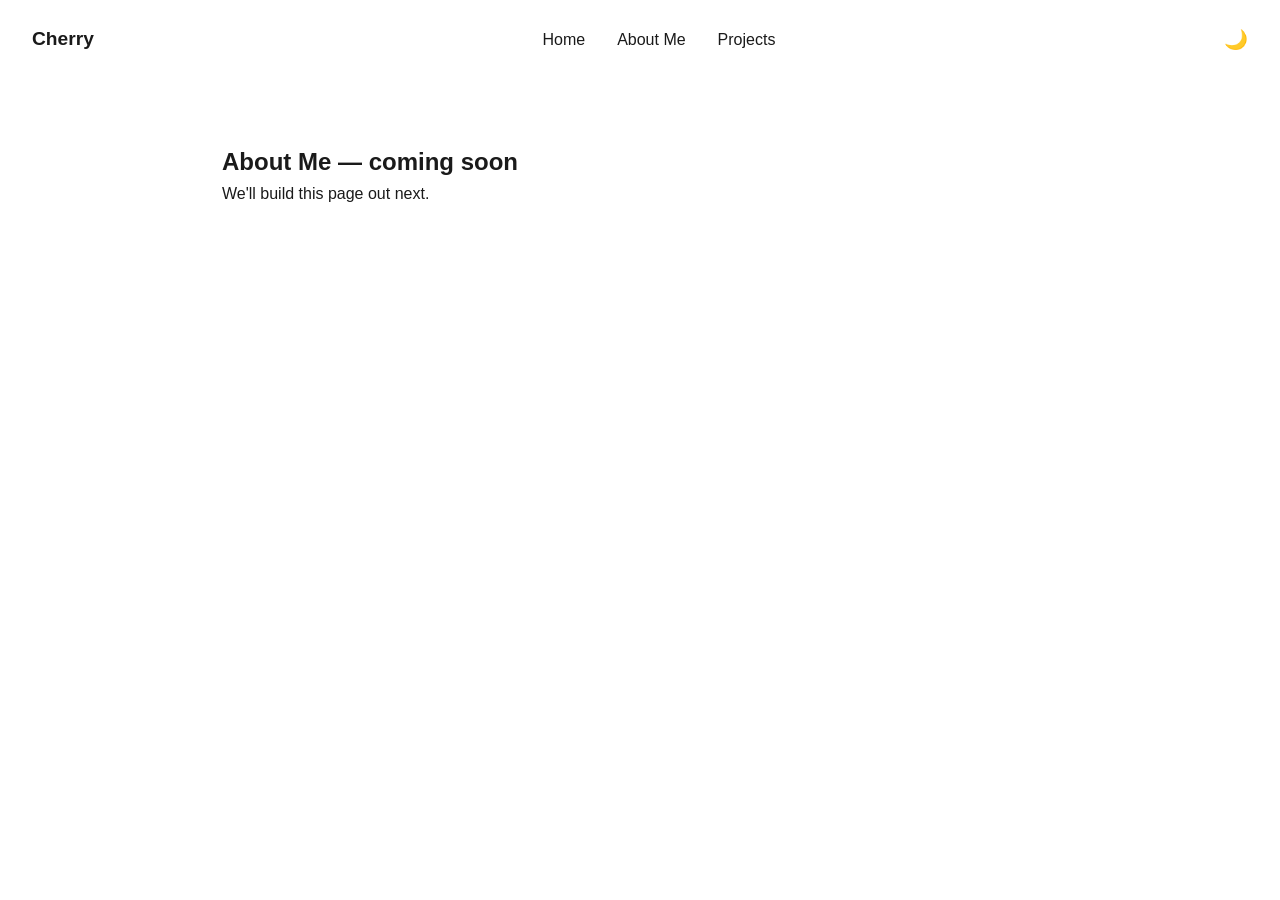
==== about.html @ 8cc90013 "redid main page main page rebranded with pages attached" ====
<!DOCTYPE html>
<html lang="en">
<head>
  <meta charset="UTF-8">
  <meta name="viewport" content="width=device-width, initial-scale=1.0">
  <title>About Me — Cherry</title>
  <link rel="stylesheet" href="style.css">
</head>
<body>

  <nav>
    <div class="logo">Cherry</div>
    <ul class="nav-links">
      <li><a href="index.html">Home</a></li>
      <li><a href="about.html">About Me</a></li>
      <li><a href="projects.html">Projects</a></li>
    </ul>
    <button id="dark-toggle" aria-label="Toggle dark mode">🌙</button>
  </nav>

  <section>
    <h1>About Me — coming soon</h1>
    <p>We'll build this page out next.</p>
  </section>

  <script src="script.js"></script>
</body>
</html>
---- style.css ----
/* AI USAGE NOTE: Carousel fade effect, marquee, and click-grid card styling
   adapted from a Claude suggestion, modeled on staggercoffee.com. Colors
   and spacing adjusted by me. */

:root {
  --bg: #ffffff;
  --text: #1a1a1a;
  --accent: #d97757;
  --card-bg: #f5f3f0;
}

body.dark {
  --bg: #1a1a1a;
  --text: #f5f3f0;
  --card-bg: #2a2a2a;
}

* {
  margin: 0;
  padding: 0;
  box-sizing: border-box;
}

body {
  font-family: 'Helvetica Neue', Arial, sans-serif;
  background: var(--bg);
  color: var(--text);
  transition: background 0.3s, color 0.3s;
  line-height: 1.6;
}

nav {
  display: flex;
  justify-content: space-between;
  align-items: center;
  padding: 1.5rem 2rem;
  position: sticky;
  top: 0;
  background: var(--bg);
  z-index: 10;
}

.logo {
  font-weight: bold;
  font-size: 1.2rem;
}

.nav-links {
  display: flex;
  list-style: none;
  gap: 2rem;
}

.nav-links a {
  color: var(--text);
  text-decoration: none;
}

#dark-toggle {
  background: none;
  border: none;
  font-size: 1.2rem;
  cursor: pointer;
}

/* Hero carousel */
.hero-carousel {
  position: relative;
  width: 100%;
  height: 60vh;
  overflow: hidden;
}

.hero-slide {
  position: absolute;
  top: 0;
  left: 0;
  width: 100%;
  height: 100%;
  object-fit: cover;
  opacity: 0;
  transition: opacity 1s ease-in-out;
}

.hero-slide.active {
  opacity: 1;
}

.hero-overlay {
  position: absolute;
  bottom: 2rem;
  left: 2rem;
  color: white;
  text-shadow: 0 2px 6px rgba(0,0,0,0.6);
  z-index: 2;
}

.hero-overlay h1 {
  font-size: 2.5rem;
}

/* Marquee */
.marquee {
  overflow: hidden;
  white-space: nowrap;
  background: var(--accent);
  color: white;
  padding: 0.5rem 0;
}

.marquee-content {
  display: inline-block;
  animation: scroll 15s linear infinite;
}

@keyframes scroll {
  from { transform: translateX(100%); }
  to { transform: translateX(-100%); }
}

/* Clickable photo grid */
.grid-section {
  padding: 3rem 2rem;
}

.click-grid {
  display: grid;
  grid-template-columns: repeat(auto-fit, minmax(250px, 1fr));
  gap: 1.5rem;
  max-width: 900px;
  margin: 0 auto;
}

.click-card {
  text-decoration: none;
  color: var(--text);
  background: var(--card-bg);
  border-radius: 10px;
  overflow: hidden;
  transition: transform 0.2s;
  text-align: center;
}

.click-card:hover {
  transform: translateY(-5px);
}

.click-card img {
  width: 100%;
  height: 200px;
  object-fit: cover;
}

.click-card p {
  padding: 1rem;
  font-weight: bold;
}

/* Footer */
footer {
  text-align: center;
  padding: 3rem 2rem;
  background: var(--card-bg);
  margin-top: 2rem;
}

.footer-logo {
  margin-bottom: 1rem;
}

.footer-links {
  display: flex;
  justify-content: center;
  gap: 1.5rem;
  margin-top: 1rem;
}

.footer-links a {
  color: var(--text);
  text-decoration: none;
}

/* Generic sections on placeholder pages */
section {
  padding: 4rem 2rem;
  max-width: 900px;
  margin: 0 auto;
}

/* Responsive adjustments */
@media (max-width: 600px) {
  .hero-overlay h1 {
    font-size: 1.6rem;
  }
  .hero-carousel {
    height: 40vh;
  }
  .nav-links {
    gap: 1rem;
    font-size: 0.9rem;
  }
}
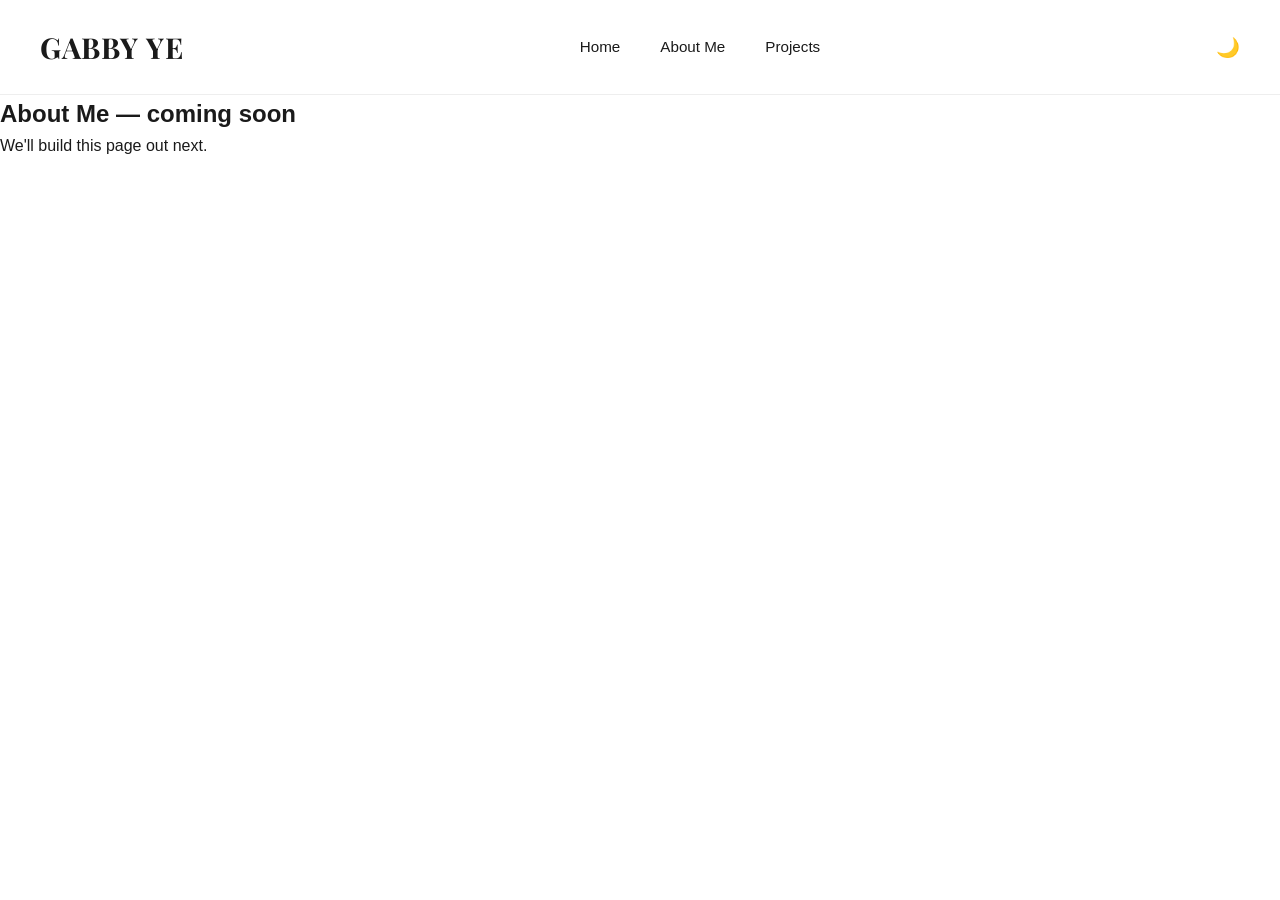
==== commit 20908143: "updating main page layout changing the way main page looks with pages" ====
--- a/about.html
+++ b/about.html
@@ -5,11 +5,12 @@
   <meta name="viewport" content="width=device-width, initial-scale=1.0">
   <title>About Me — Cherry</title>
   <link rel="stylesheet" href="style.css">
+  <link href="https://fonts.googleapis.com/css2?family=Playfair+Display:wght@500;700&display=swap" rel="stylesheet">
 </head>
 <body>
 
   <nav>
-    <div class="logo">Cherry</div>
+    <div class="logo">GABBY YE</div>
     <ul class="nav-links">
       <li><a href="index.html">Home</a></li>
       <li><a href="about.html">About Me</a></li>
--- a/style.css
+++ b/style.css
@@ -1,6 +1,6 @@
-/* AI USAGE NOTE: Carousel fade effect, marquee, and click-grid card styling
-   adapted from a Claude suggestion, modeled on staggercoffee.com. Colors
-   and spacing adjusted by me. */
+/* AI USAGE NOTE: Layout, carousel, and typography choices below were
+   developed with Claude to match staggercoffee.com's structure from
+   screenshots I provided. I adjusted colors, spacing, and content. */
 
 :root {
   --bg: #ffffff;
@@ -33,27 +33,32 @@
   display: flex;
   justify-content: space-between;
   align-items: center;
-  padding: 1.5rem 2rem;
+  padding: 1.5rem 2.5rem;
   position: sticky;
   top: 0;
   background: var(--bg);
   z-index: 10;
-}
-
-.logo {
-  font-weight: bold;
-  font-size: 1.2rem;
+  border-bottom: 1px solid #eee;
+}
+
+/* Serif wordmark, matching the STAGGER logo style */
+.logo, .footer-logo {
+  font-family: 'Playfair Display', serif;
+  font-weight: 700;
+  font-size: 1.8rem;
+  letter-spacing: 1px;
 }
 
 .nav-links {
   display: flex;
   list-style: none;
-  gap: 2rem;
+  gap: 2.5rem;
 }
 
 .nav-links a {
   color: var(--text);
   text-decoration: none;
+  font-size: 0.95rem;
 }
 
 #dark-toggle {
@@ -67,8 +72,9 @@
 .hero-carousel {
   position: relative;
   width: 100%;
-  height: 60vh;
-  overflow: hidden;
+  height: 70vh;
+  overflow: hidden;
+  background: #111;
 }
 
 .hero-slide {
@@ -86,26 +92,26 @@
   opacity: 1;
 }
 
-.hero-overlay {
+#pause-btn {
   position: absolute;
-  bottom: 2rem;
-  left: 2rem;
+  top: 1.5rem;
+  left: 1.5rem;
+  z-index: 3;
+  background: none;
+  border: none;
   color: white;
-  text-shadow: 0 2px 6px rgba(0,0,0,0.6);
-  z-index: 2;
-}
-
-.hero-overlay h1 {
-  font-size: 2.5rem;
-}
-
-/* Marquee */
+  font-size: 1rem;
+  cursor: pointer;
+}
+
+/* Marquee banner */
 .marquee {
   overflow: hidden;
   white-space: nowrap;
   background: var(--accent);
   color: white;
   padding: 0.5rem 0;
+  text-align: center;
 }
 
 .marquee-content {
@@ -118,27 +124,34 @@
   to { transform: translateX(-100%); }
 }
 
-/* Clickable photo grid */
+/* Horizontal scrolling card row */
 .grid-section {
-  padding: 3rem 2rem;
-}
-
-.click-grid {
-  display: grid;
-  grid-template-columns: repeat(auto-fit, minmax(250px, 1fr));
+  padding: 3rem 2.5rem 1rem;
+}
+
+.carousel-row {
+  display: flex;
   gap: 1.5rem;
-  max-width: 900px;
-  margin: 0 auto;
+  overflow-x: auto;
+  scroll-snap-type: x mandatory;
+  scrollbar-width: none;
+  padding-bottom: 0.5rem;
+}
+
+.carousel-row::-webkit-scrollbar {
+  display: none;
 }
 
 .click-card {
+  flex: 0 0 260px;
+  scroll-snap-align: start;
   text-decoration: none;
   color: var(--text);
   background: var(--card-bg);
   border-radius: 10px;
   overflow: hidden;
   transition: transform 0.2s;
-  text-align: center;
+  text-align: left;
 }
 
 .click-card:hover {
@@ -147,41 +160,98 @@
 
 .click-card img {
   width: 100%;
-  height: 200px;
+  height: 190px;
   object-fit: cover;
 }
 
 .click-card p {
-  padding: 1rem;
-  font-weight: bold;
+  padding: 0.9rem;
+  font-weight: 600;
+  font-size: 0.95rem;
+}
+
+.carousel-controls {
+  display: flex;
+  justify-content: space-between;
+  align-items: center;
+  margin-top: 1rem;
+}
+
+.carousel-dots {
+  display: flex;
+  gap: 0.4rem;
+}
+
+.carousel-dots span {
+  width: 6px;
+  height: 6px;
+  border-radius: 50%;
+  background: #ccc;
+  display: inline-block;
+}
+
+.carousel-dots span.active {
+  background: var(--text);
+}
+
+.carousel-arrows button {
+  background: none;
+  border: 1px solid #ccc;
+  border-radius: 50%;
+  width: 36px;
+  height: 36px;
+  cursor: pointer;
+  font-size: 1rem;
+  margin-left: 0.5rem;
+  color: var(--text);
+}
+
+/* Centered signature-style scrolling line */
+.signature-line {
+  overflow: hidden;
+  white-space: nowrap;
+  padding: 2rem 0;
+  text-align: center;
+  border-top: 1px solid #eee;
+  border-bottom: 1px solid #eee;
+  background: var(--card-bg);
+}
+
+.signature-content {
+  display: inline-block;
+  font-size: 1.3rem;
 }
 
 /* Footer */
 footer {
   text-align: center;
   padding: 3rem 2rem;
-  background: var(--card-bg);
-  margin-top: 2rem;
 }
 
 .footer-logo {
-  margin-bottom: 1rem;
+  margin-bottom: 1.5rem;
+}
+
+.footer-info p {
+  font-size: 0.9rem;
+  color: #666;
 }
 
 .footer-links {
   display: flex;
   justify-content: center;
   gap: 1.5rem;
-  margin-top: 1rem;
+  margin-top: 1.5rem;
 }
 
 .footer-links a {
   color: var(--text);
   text-decoration: none;
+  font-size: 0.9rem;
 }
 
 /* Generic sections on placeholder pages */
-section {
+section.plain {
   padding: 4rem 2rem;
   max-width: 900px;
   margin: 0 auto;
@@ -189,14 +259,14 @@
 
 /* Responsive adjustments */
 @media (max-width: 600px) {
-  .hero-overlay h1 {
-    font-size: 1.6rem;
-  }
   .hero-carousel {
-    height: 40vh;
+    height: 45vh;
   }
   .nav-links {
     gap: 1rem;
-    font-size: 0.9rem;
+    font-size: 0.85rem;
+  }
+  .click-card {
+    flex: 0 0 200px;
   }
 }
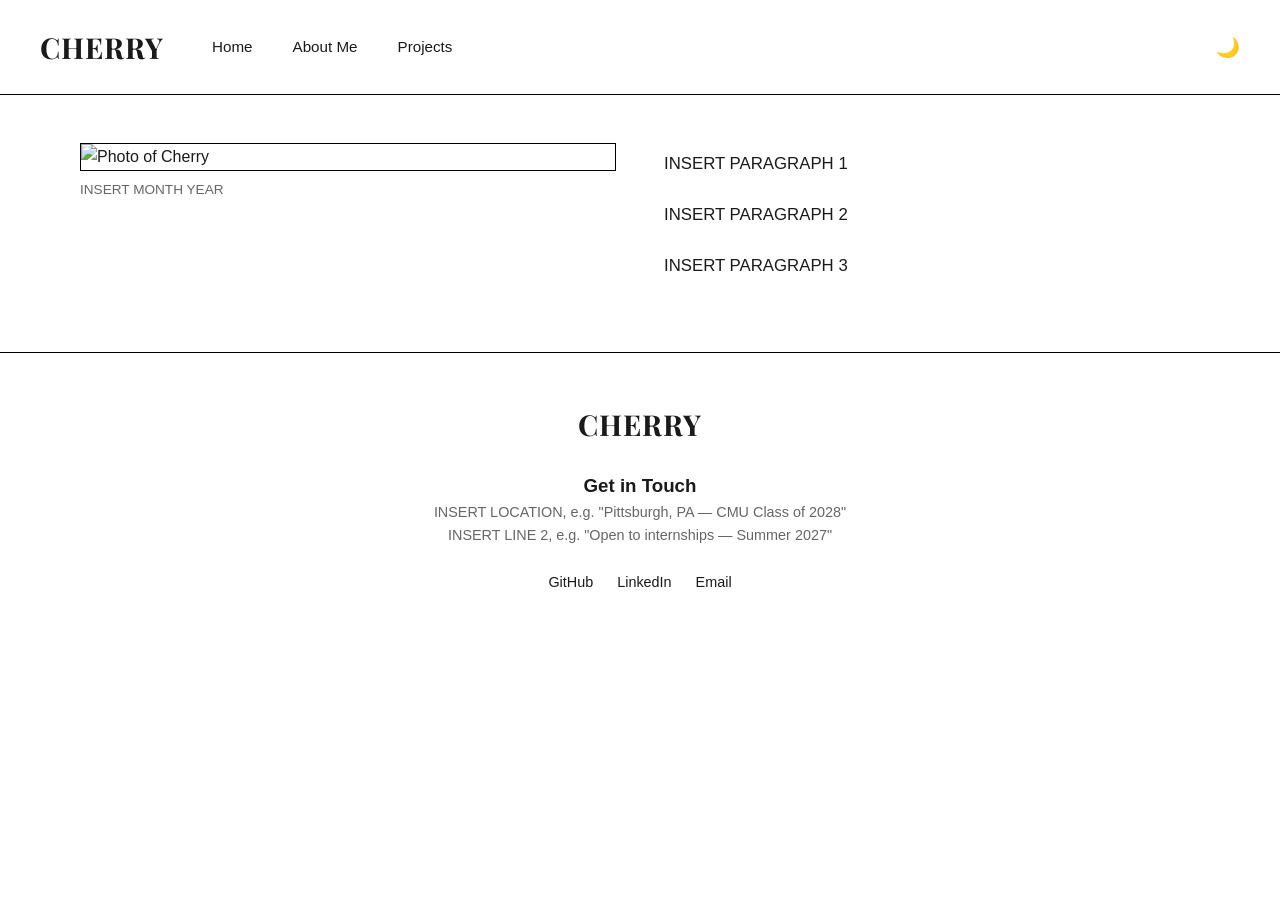
==== commit 28f7797d: "changing the about me page added more to the about me page" ====
--- a/about.html
+++ b/about.html
@@ -9,8 +9,13 @@
 </head>
 <body>
 
+  <!-- AI USAGE NOTE: Two-column About page layout (photo left, bio right,
+       caption under photo) was adapted with Claude from a portfolio site
+       screenshot I shared as a reference. I wrote the bio content and
+       chose which links to include. -->
+
   <nav>
-    <div class="logo">GABBY YE</div>
+    <div class="logo">CHERRY</div>
     <ul class="nav-links">
       <li><a href="index.html">Home</a></li>
       <li><a href="about.html">About Me</a></li>
@@ -19,10 +24,32 @@
     <button id="dark-toggle" aria-label="Toggle dark mode">🌙</button>
   </nav>
 
-  <section>
-    <h1>About Me — coming soon</h1>
-    <p>We'll build this page out next.</p>
+<section class="about-layout">
+    <div class="about-photo-col">
+      <img src="https://placehold.co/700x900?text=Photo" alt="Photo of Cherry">
+      <p class="photo-caption">INSERT MONTH YEAR</p>
+    </div>
+
+    <div class="about-text-col">
+      <p>INSERT PARAGRAPH 1</p>
+      <p>INSERT PARAGRAPH 2</p>
+      <p>INSERT PARAGRAPH 3</p>
+    </div>
   </section>
+
+  <footer>
+    <div class="footer-logo">CHERRY</div>
+    <div class="footer-info">
+      <h3>Get in Touch</h3>
+      <p>INSERT LOCATION, e.g. "Pittsburgh, PA — CMU Class of 2028"</p>
+      <p>INSERT LINE 2, e.g. "Open to internships — Summer 2027"</p>
+    </div>
+    <div class="footer-links">
+      <a href="INSERT_GITHUB_URL" target="_blank">GitHub</a>
+      <a href="INSERT_LINKEDIN_URL" target="_blank">LinkedIn</a>
+      <a href="mailto:INSERT_EMAIL">Email</a>
+    </div>
+  </footer>
 
   <script src="script.js"></script>
 </body>
--- a/style.css
+++ b/style.css
@@ -31,14 +31,13 @@
 
 nav {
   display: flex;
-  justify-content: space-between;
   align-items: center;
   padding: 1.5rem 2.5rem;
   position: sticky;
   top: 0;
   background: var(--bg);
   z-index: 10;
-  border-bottom: 1px solid #eee;
+  border-bottom: 1px solid #000;
 }
 
 /* Serif wordmark, matching the STAGGER logo style */
@@ -53,6 +52,8 @@
   display: flex;
   list-style: none;
   gap: 2.5rem;
+  margin-left: 3rem;
+  margin-right: auto;
 }
 
 .nav-links a {
@@ -68,13 +69,13 @@
   cursor: pointer;
 }
 
-/* Hero carousel */
 .hero-carousel {
   position: relative;
   width: 100%;
   height: 70vh;
   overflow: hidden;
   background: #111;
+  border-bottom: 1px solid #000;
 }
 
 .hero-slide {
@@ -104,7 +105,6 @@
   cursor: pointer;
 }
 
-/* Marquee banner */
 .marquee {
   overflow: hidden;
   white-space: nowrap;
@@ -112,6 +112,7 @@
   color: white;
   padding: 0.5rem 0;
   text-align: center;
+  border-bottom: 1px solid #000;
 }
 
 .marquee-content {
@@ -124,96 +125,51 @@
   to { transform: translateX(-100%); }
 }
 
-/* Horizontal scrolling card row */
-.grid-section {
-  padding: 3rem 2.5rem 1rem;
-}
-
-.carousel-row {
-  display: flex;
-  gap: 1.5rem;
-  overflow-x: auto;
-  scroll-snap-type: x mandatory;
-  scrollbar-width: none;
-  padding-bottom: 0.5rem;
-}
-
-.carousel-row::-webkit-scrollbar {
-  display: none;
-}
-
-.click-card {
-  flex: 0 0 260px;
-  scroll-snap-align: start;
+/* Full-bleed horizontal image row with black outlines, matching Stagger's grid */
+.strip-section {
+  padding: 0;
+  width: 100%;
+  border-top: 1px solid #000;
+  border-bottom: 1px solid #000;
+}
+
+.strip-row {
+  display: grid;
+  grid-template-columns: repeat(4, 1fr);
+  gap: 0;
+  width: 100%;
+}
+
+.strip-item {
   text-decoration: none;
   color: var(--text);
-  background: var(--card-bg);
-  border-radius: 10px;
-  overflow: hidden;
-  transition: transform 0.2s;
-  text-align: left;
-}
-
-.click-card:hover {
-  transform: translateY(-5px);
-}
-
-.click-card img {
-  width: 100%;
-  height: 190px;
+  border-right: 1px solid #000;
+}
+
+.strip-item:last-child {
+  border-right: none;
+}
+
+.strip-item img {
+  width: 100%;
+  height: 300px;
   object-fit: cover;
-}
-
-.click-card p {
-  padding: 0.9rem;
-  font-weight: 600;
-  font-size: 0.95rem;
-}
-
-.carousel-controls {
-  display: flex;
-  justify-content: space-between;
-  align-items: center;
-  margin-top: 1rem;
-}
-
-.carousel-dots {
-  display: flex;
-  gap: 0.4rem;
-}
-
-.carousel-dots span {
-  width: 6px;
-  height: 6px;
-  border-radius: 50%;
-  background: #ccc;
-  display: inline-block;
-}
-
-.carousel-dots span.active {
-  background: var(--text);
-}
-
-.carousel-arrows button {
-  background: none;
-  border: 1px solid #ccc;
-  border-radius: 50%;
-  width: 36px;
-  height: 36px;
-  cursor: pointer;
-  font-size: 1rem;
-  margin-left: 0.5rem;
-  color: var(--text);
-}
-
-/* Centered signature-style scrolling line */
+  display: block;
+}
+
+.strip-caption {
+  padding: 0.8rem 1rem;
+  border-top: 1px solid #000;
+  font-size: 0.9rem;
+}
+
 .signature-line {
   overflow: hidden;
   white-space: nowrap;
   padding: 2rem 0;
   text-align: center;
-  border-top: 1px solid #eee;
-  border-bottom: 1px solid #eee;
+  border-top: 1px solid #000;
+  border-bottom: 1px solid #000;
   background: var(--card-bg);
 }
 
@@ -222,10 +178,10 @@
   font-size: 1.3rem;
 }
 
-/* Footer */
 footer {
   text-align: center;
   padding: 3rem 2rem;
+  border-top: 1px solid #000;
 }
 
 .footer-logo {
@@ -257,16 +213,59 @@
   margin: 0 auto;
 }
 
-/* Responsive adjustments */
-@media (max-width: 600px) {
-  .hero-carousel {
-    height: 45vh;
+@media (max-width: 700px) {
+  .strip-row {
+    grid-template-columns: repeat(2, 1fr);
   }
-  .nav-links {
-    gap: 1rem;
-    font-size: 0.85rem;
+  .strip-item:nth-child(2n) {
+    border-right: none;
   }
-  .click-card {
-    flex: 0 0 200px;
+}
+
+/* About page: two-column photo + bio layout */
+.about-layout {
+  display: flex;
+  gap: 3rem;
+  padding: 3rem 2.5rem;
+  max-width: 1200px;
+  margin: 0 auto;
+  align-items: flex-start;
+}
+
+.about-photo-col {
+  flex: 1 1 45%;
+}
+
+.about-photo-col img {
+  width: 100%;
+  height: auto;
+  display: block;
+  border: 1px solid #000;
+}
+
+.photo-caption {
+  margin-top: 0.5rem;
+  font-size: 0.85rem;
+  color: #666;
+}
+
+.about-text-col {
+  flex: 1 1 45%;
+  padding-top: 0.5rem;
+}
+
+.about-text-col p {
+  margin-bottom: 1.5rem;
+  font-size: 1.05rem;
+}
+
+.about-text-col a {
+  color: var(--accent);
+  text-decoration: underline;
+}
+
+@media (max-width: 800px) {
+  .about-layout {
+    flex-direction: column;
   }
 }
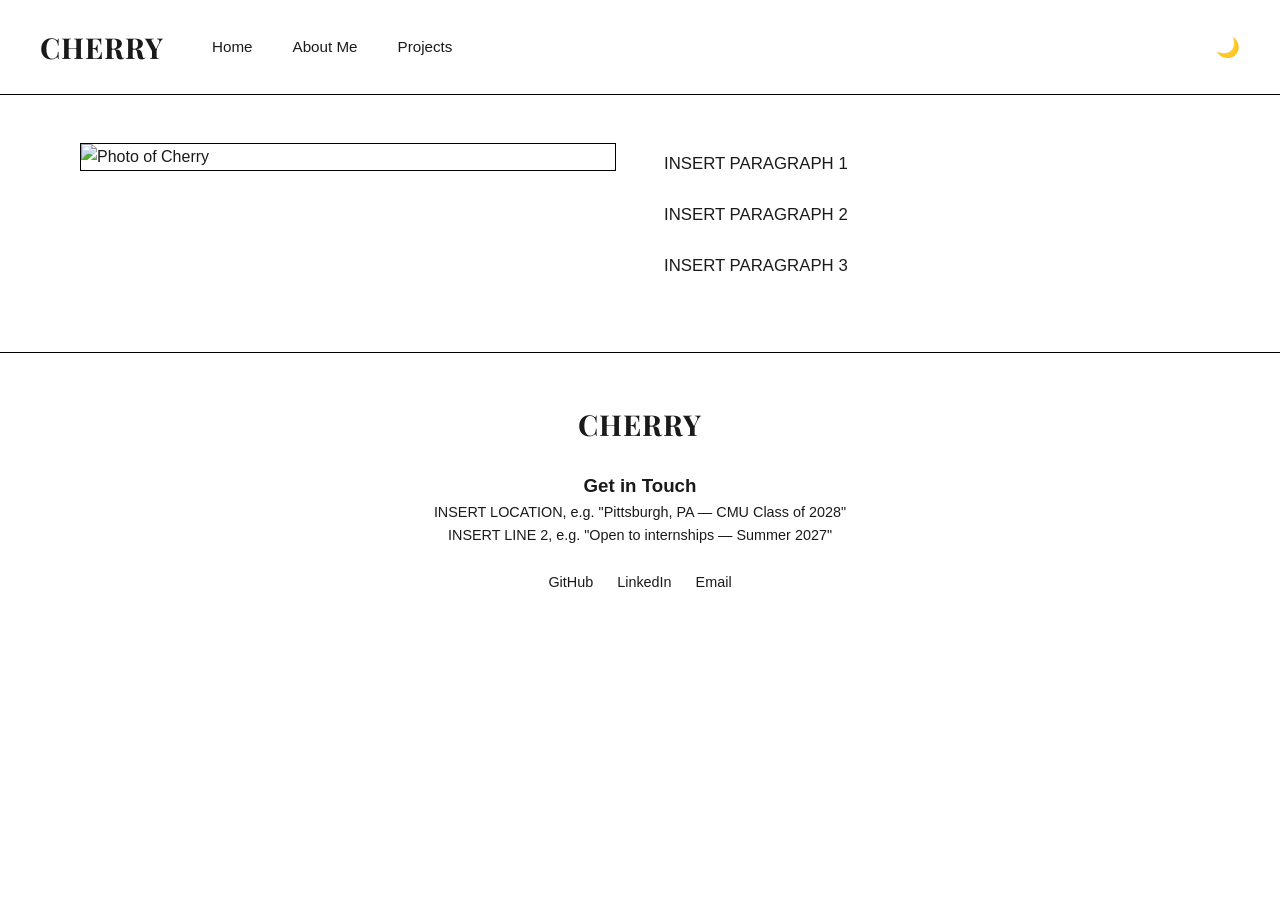
==== commit e6021d10: "editing the about page and colors changing the colors and about page" ====
--- a/about.html
+++ b/about.html
@@ -8,11 +8,6 @@
   <link href="https://fonts.googleapis.com/css2?family=Playfair+Display:wght@500;700&display=swap" rel="stylesheet">
 </head>
 <body>
-
-  <!-- AI USAGE NOTE: Two-column About page layout (photo left, bio right,
-       caption under photo) was adapted with Claude from a portfolio site
-       screenshot I shared as a reference. I wrote the bio content and
-       chose which links to include. -->
 
   <nav>
     <div class="logo">CHERRY</div>
@@ -27,7 +22,6 @@
 <section class="about-layout">
     <div class="about-photo-col">
       <img src="https://placehold.co/700x900?text=Photo" alt="Photo of Cherry">
-      <p class="photo-caption">INSERT MONTH YEAR</p>
     </div>
 
     <div class="about-text-col">
--- a/style.css
+++ b/style.css
@@ -1,11 +1,7 @@
-/* AI USAGE NOTE: Layout, carousel, and typography choices below were
-   developed with Claude to match staggercoffee.com's structure from
-   screenshots I provided. I adjusted colors, spacing, and content. */
 
 :root {
   --bg: #ffffff;
   --text: #1a1a1a;
-  --accent: #d97757;
   --card-bg: #f5f3f0;
 }
 
@@ -190,7 +186,6 @@
 
 .footer-info p {
   font-size: 0.9rem;
-  color: #666;
 }
 
 .footer-links {
@@ -243,12 +238,6 @@
   border: 1px solid #000;
 }
 
-.photo-caption {
-  margin-top: 0.5rem;
-  font-size: 0.85rem;
-  color: #666;
-}
-
 .about-text-col {
   flex: 1 1 45%;
   padding-top: 0.5rem;
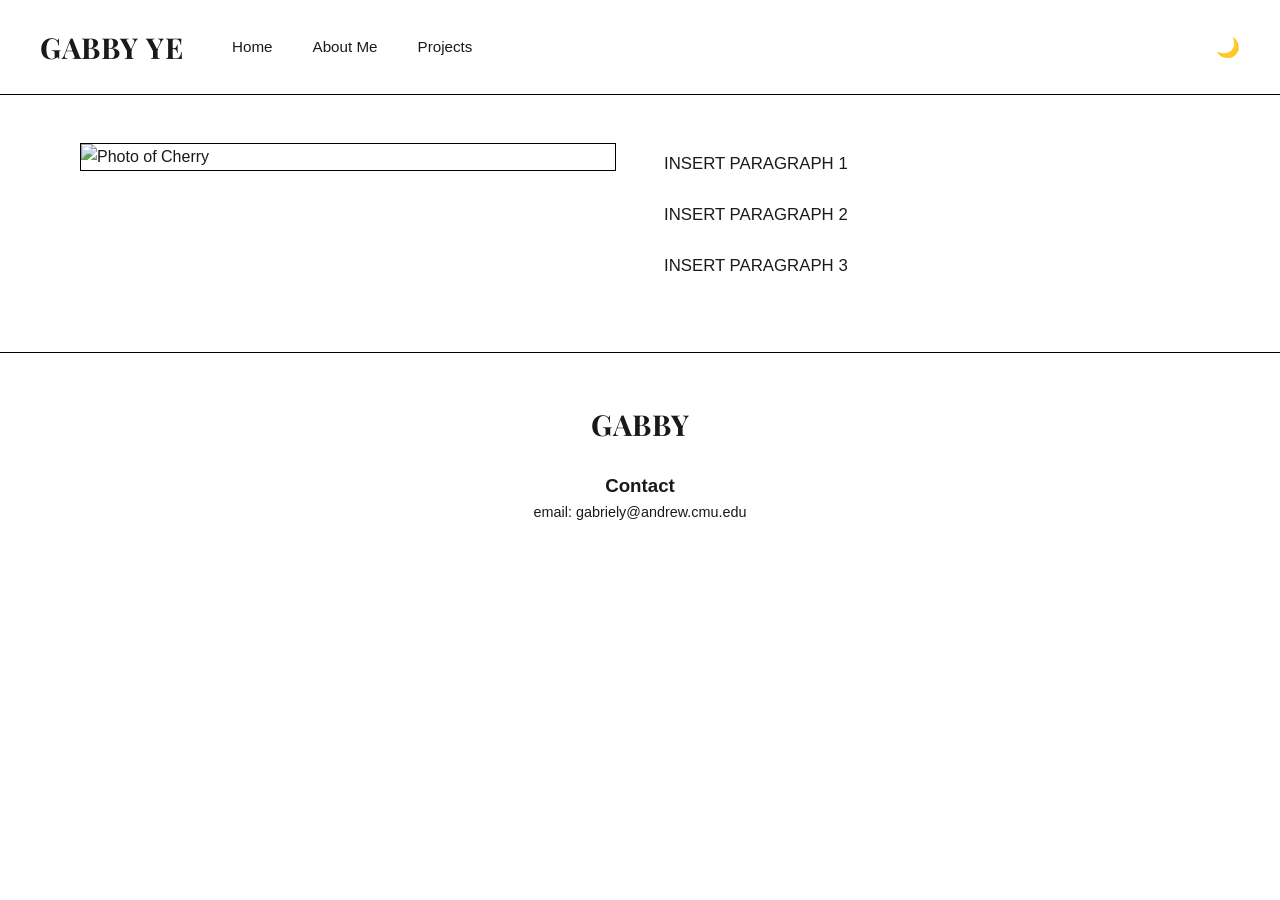
==== commit fb47caa2: "editing information on website taking out more information on website" ====
--- a/about.html
+++ b/about.html
@@ -3,14 +3,14 @@
 <head>
   <meta charset="UTF-8">
   <meta name="viewport" content="width=device-width, initial-scale=1.0">
-  <title>About Me — Cherry</title>
+  <title>About Me — GABBY YE</title>
   <link rel="stylesheet" href="style.css">
   <link href="https://fonts.googleapis.com/css2?family=Playfair+Display:wght@500;700&display=swap" rel="stylesheet">
 </head>
 <body>
 
   <nav>
-    <div class="logo">CHERRY</div>
+    <div class="logo">GABBY YE</div>
     <ul class="nav-links">
       <li><a href="index.html">Home</a></li>
       <li><a href="about.html">About Me</a></li>
@@ -32,16 +32,10 @@
   </section>
 
   <footer>
-    <div class="footer-logo">CHERRY</div>
+    <div class="footer-logo">GABBY</div>
     <div class="footer-info">
-      <h3>Get in Touch</h3>
-      <p>INSERT LOCATION, e.g. "Pittsburgh, PA — CMU Class of 2028"</p>
-      <p>INSERT LINE 2, e.g. "Open to internships — Summer 2027"</p>
-    </div>
-    <div class="footer-links">
-      <a href="INSERT_GITHUB_URL" target="_blank">GitHub</a>
-      <a href="INSERT_LINKEDIN_URL" target="_blank">LinkedIn</a>
-      <a href="mailto:INSERT_EMAIL">Email</a>
+      <h3>Contact</h3>
+      <p>email: gabriely@andrew.cmu.edu</p>
     </div>
   </footer>
 
--- a/style.css
+++ b/style.css
@@ -125,8 +125,6 @@
 .strip-section {
   padding: 0;
   width: 100%;
-  border-top: 1px solid #000;
-  border-bottom: 1px solid #000;
 }
 
 .strip-row {
@@ -165,7 +163,6 @@
   padding: 2rem 0;
   text-align: center;
   border-top: 1px solid #000;
-  border-bottom: 1px solid #000;
   background: var(--card-bg);
 }
 
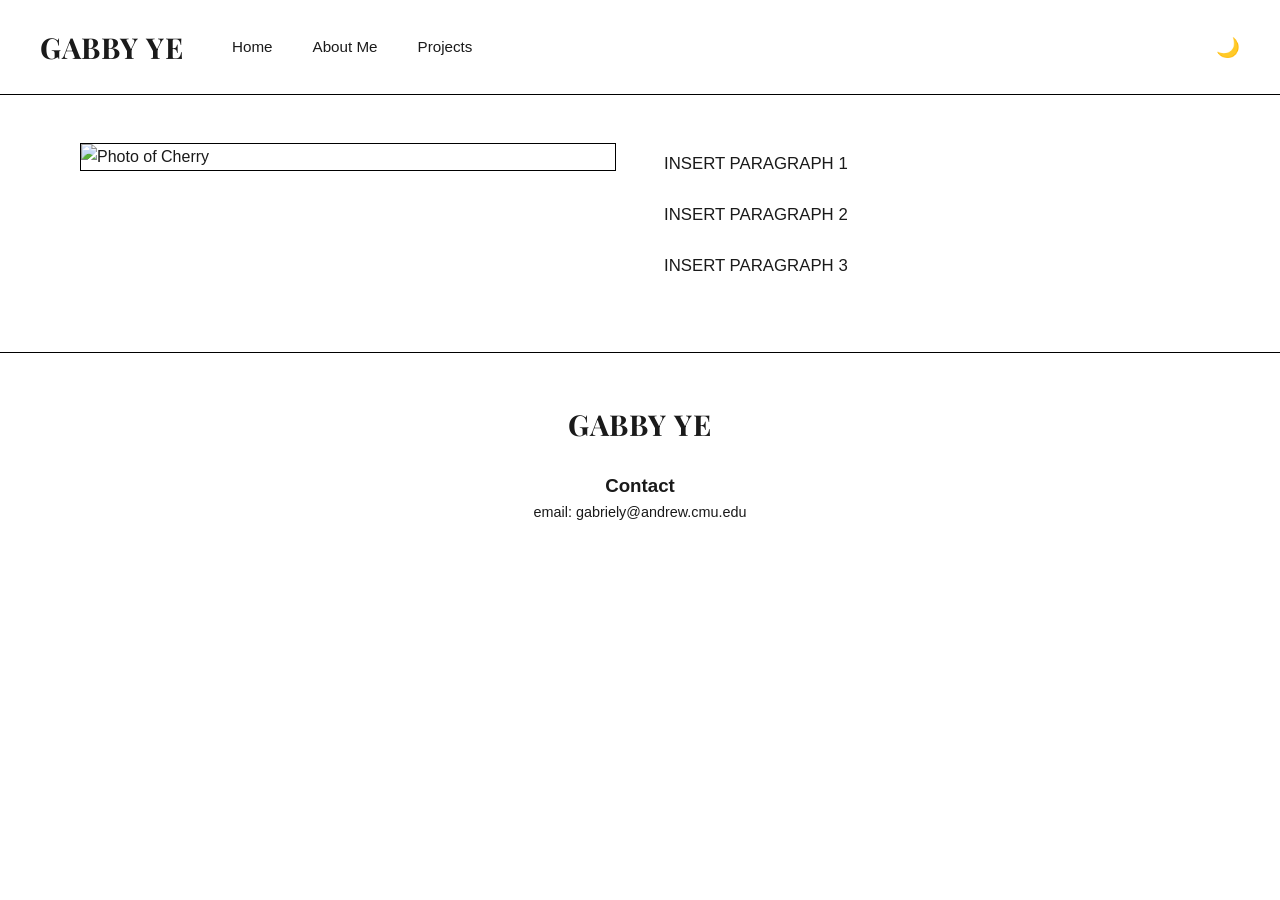
==== commit 41d149a1: "Update about.html" ====
--- a/about.html
+++ b/about.html
@@ -32,7 +32,7 @@
   </section>
 
   <footer>
-    <div class="footer-logo">GABBY</div>
+    <div class="footer-logo">GABBY YE</div>
     <div class="footer-info">
       <h3>Contact</h3>
       <p>email: gabriely@andrew.cmu.edu</p>
